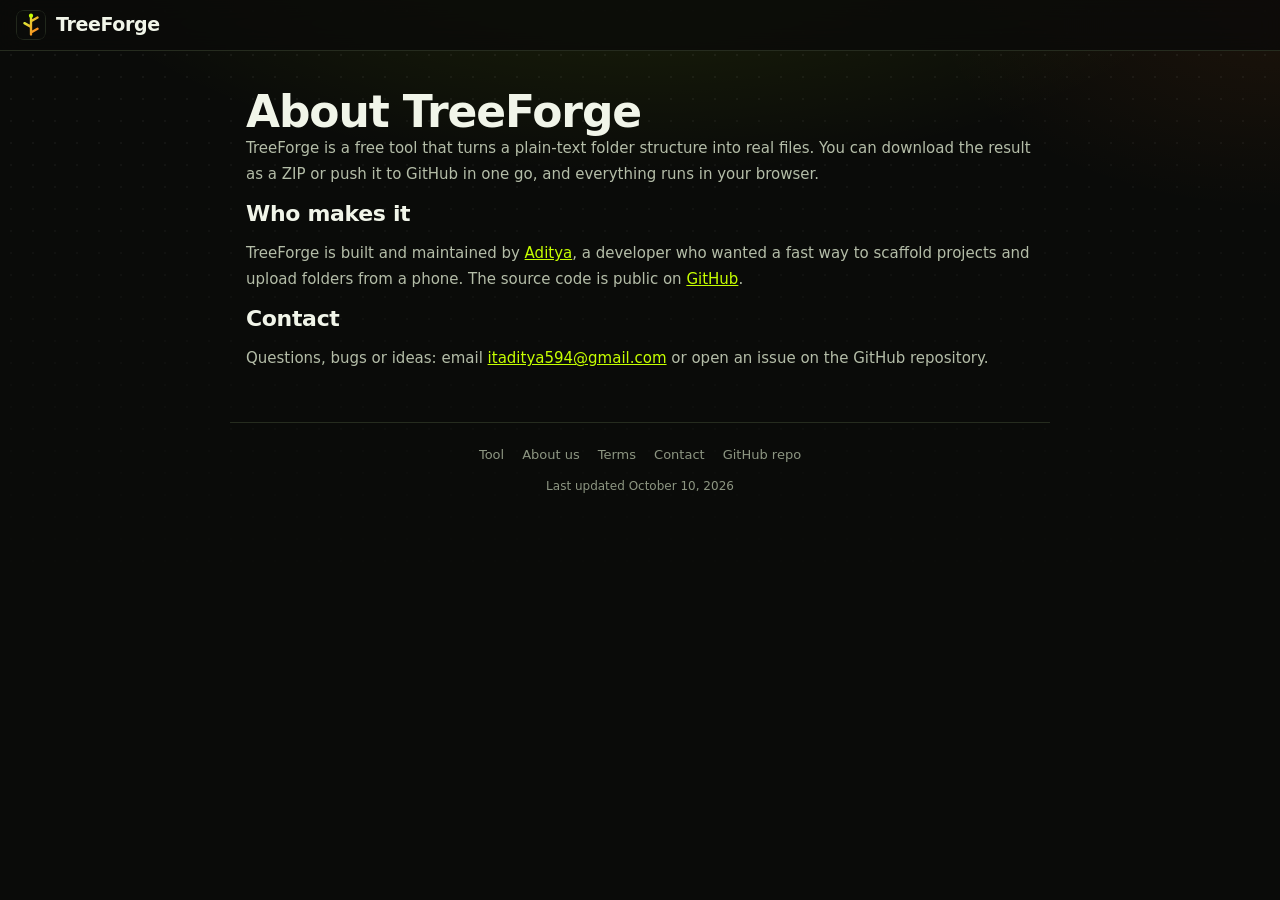
==== about.html @ f200fd39 "Add TreeForge via TreeForge" ====
<!DOCTYPE html>
<html lang="en">
<head>
  <meta charset="UTF-8">
  <meta name="viewport" content="width=device-width, initial-scale=1">
  <title>About — TreeForge</title>
  <meta name="description" content="TreeForge is a free, browser-based tool built and maintained by Aditya. Learn what it does, who makes it and how to get in touch.">
  <link rel="canonical" href="https://treefore.vercel.app/about.html">
  <meta name="robots" content="index,follow">
  <meta name="theme-color" content="#0a0b09">
  <link rel="icon" href="assets/favicon.svg" type="image/svg+xml">
  <link rel="stylesheet" href="css/style.css">
</head>
<body>
<a class="skip" href="#main">Skip to content</a>
<header class="top"><a class="brand" href="./"><img src="assets/favicon.svg" alt="" width="30" height="30"><b>TreeForge</b></a></header>
<main id="main"><section class="info">
<article>
<h1>About TreeForge</h1>
<p>TreeForge is a free tool that turns a plain-text folder structure into real files. You can download the result as a ZIP or push it to GitHub in one go, and everything runs in your browser.</p>
<h2>Who makes it</h2>
<p>TreeForge is built and maintained by <a href="https://github.com/aditya446321/Treefore" rel="author noopener" target="_blank">Aditya</a>, a developer who wanted a fast way to scaffold projects and upload folders from a phone. The source code is public on <a href="https://github.com/aditya446321/Treefore" target="_blank" rel="noopener">GitHub</a>.</p>
<h2>Contact</h2>
<p>Questions, bugs or ideas: email <a href="mailto:itaditya594@gmail.com">itaditya594@gmail.com</a> or open an issue on the GitHub repository.</p>
</article>
</section></main>
<footer class="foot"><nav aria-label="Site"><a href="./">Tool</a><a href="about.html">About us</a><a href="terms.html">Terms</a><a href="mailto:itaditya594@gmail.com">Contact</a><a href="https://github.com/aditya446321/Treefore" target="_blank" rel="noopener">GitHub repo</a></nav><p>Last updated <time datetime="2026-10-10">October 10, 2026</time></p></footer>
</body>
</html>
---- css/style.css ----
:root{--bg:#0a0b09;--card:#11140e;--card2:#171b13;--line:#262c1f;--text:#f1f5e9;--mut:#8d9682;--acc:#c6ff00;--acc2:#ff7a1a;--bad:#ff6b6b;--warn:#f5b942;
  --c-code:#c6ff00;--c-web:#ff7a1a;--c-data:#5ee0ff;--c-media:#d58bff;--c-other:#8d9682;
  --mono:ui-monospace,SFMono-Regular,Menlo,Consolas,"Liberation Mono",monospace;--sans:system-ui,-apple-system,"Segoe UI",Roboto,sans-serif}
*{box-sizing:border-box}html{-webkit-text-size-adjust:100%;scroll-behavior:smooth}
body{margin:0;color:var(--text);font:15px/1.55 var(--sans);min-height:100vh;
  background:radial-gradient(900px 420px at 50% -120px,rgba(198,255,0,.13),transparent 70%),radial-gradient(500px 300px at 100% 0,rgba(255,122,26,.08),transparent 70%),var(--bg)}
body::before{content:"";position:fixed;inset:0;pointer-events:none;background-image:radial-gradient(rgba(255,255,255,.055) 1px,transparent 1px);background-size:22px 22px;mask-image:linear-gradient(#000,transparent 70%);-webkit-mask-image:linear-gradient(#000,transparent 70%)}
.mono,code{font-family:var(--mono)}code{background:#0a0b09;border:1px solid var(--line);border-radius:5px;padding:0 5px;font-size:.85em}
a{color:var(--acc)}
.top{position:sticky;top:0;z-index:5;display:flex;justify-content:space-between;align-items:center;padding:10px 16px;background:rgba(10,11,9,.8);backdrop-filter:blur(12px);border-bottom:1px solid var(--line)}
.brand{display:flex;align-items:center;gap:10px;font-size:19px;letter-spacing:-.02em;color:var(--text);text-decoration:none}.brand img{border-radius:8px}
.hero{position:relative;max-width:1200px;margin:0 auto;padding:40px 16px 8px;display:grid;gap:28px;align-items:center}
@media(min-width:900px){.hero{grid-template-columns:1.1fr .9fr;padding-top:56px}}
.badge{display:inline-flex;align-items:center;gap:8px;margin:0 0 16px;font:600 12px var(--sans);color:var(--text);border:1px solid var(--line);background:rgba(17,20,14,.8);padding:6px 12px;border-radius:99px}
.badge i{width:7px;height:7px;border-radius:50%;background:var(--acc);box-shadow:0 0 0 0 rgba(198,255,0,.6);animation:ping 2s infinite}@keyframes ping{to{box-shadow:0 0 0 9px rgba(198,255,0,0)}}
h1{margin:0;font-size:clamp(28px,4.6vw,44px);line-height:1.12;letter-spacing:-.025em;font-weight:700;color:var(--text)}
.sub{max-width:46ch;color:var(--mut);font-size:clamp(15px,2vw,17px);line-height:1.6;margin:14px 0 22px}
.cta{display:flex;gap:10px;flex-wrap:wrap}.cta .btn{min-height:50px;padding:12px 22px;font-size:15px}
.autos{list-style:none;margin:22px 0 0;padding:0;display:grid;grid-template-columns:1fr 1fr;gap:8px 18px;max-width:460px;color:var(--mut);font-size:13px}
.autos li::before{content:"✓";color:var(--acc);font-weight:800;margin-right:8px}
.forge{position:relative;border:1px solid var(--line);border-radius:22px;padding:22px;background:linear-gradient(160deg,rgba(23,27,19,.9),rgba(10,11,9,.95));box-shadow:0 40px 80px -40px rgba(198,255,0,.25),0 1px 0 rgba(255,255,255,.05) inset;overflow:hidden}
.forge::before{content:"";position:absolute;inset:-40% -20% auto auto;width:320px;height:320px;background:radial-gradient(circle,rgba(255,122,26,.18),transparent 65%)}
.ft{position:relative;margin:0;font:15px/1.7 var(--mono);color:var(--text)}
.ft span{display:block;animation:typ .45s both;animation-delay:calc(var(--i)*.22s + .2s)}@keyframes typ{from{opacity:0;transform:translateX(-8px)}}
.ft b{font-weight:500}.ft .o{color:var(--acc2)}.ft .l{color:var(--acc)}.ft .c{color:var(--c-data)}
.belt{position:relative;height:46px;margin:6px 0;display:flex;justify-content:center;gap:34px}
.belt::before{content:"";position:absolute;left:50%;top:0;bottom:0;border-left:2px dashed var(--line)}
.belt i{position:relative;width:8px;height:8px;border-radius:50%;background:var(--acc);box-shadow:0 0 12px var(--acc);margin-left:-4px;animation:drop 1.8s linear infinite;animation-delay:calc(var(--n,0)*.6s)}
.belt i:nth-child(2){--n:1}.belt i:nth-child(3){--n:2}
.belt{flex-direction:column;align-items:center;gap:0}.belt i{position:absolute;top:0;left:50%}
@keyframes drop{from{transform:translateY(0);opacity:1}to{transform:translateY(42px);opacity:0}}
.outs{display:grid;grid-template-columns:1fr 1fr;gap:10px}
.out{display:flex;align-items:center;gap:8px;border:1px solid var(--line);background:var(--bg);border-radius:12px;padding:10px 12px;font:600 12.5px var(--mono);animation:typ .5s both;animation-delay:1.7s}
.out+.out{animation-delay:2s}.out b{margin-left:auto;color:var(--acc)}.out em{width:8px;height:8px;border-radius:3px}.d1{background:var(--c-data)}.d2{background:var(--c-media)}
#dropAll{position:fixed;inset:0;z-index:40;display:grid;place-items:center;background:rgba(10,11,9,.82);backdrop-filter:blur(6px)}
#dropAll div{border:2px dashed var(--acc);border-radius:24px;padding:60px 40px;font:700 24px var(--sans);color:var(--acc);background:rgba(198,255,0,.06)}
.autonote{font-size:12px;color:var(--mut)}.autonote b{color:var(--acc);font-weight:600}
.wrap{position:relative;max-width:1200px;margin:0 auto;padding:16px;display:grid;gap:14px;grid-template-columns:minmax(0,1fr)}
@media(min-width:900px){.wrap{grid-template-columns:minmax(0,1.2fr) minmax(0,1fr);grid-template-rows:min-content 1fr;align-items:start}.input{grid-column:1;grid-row:1/span 2}.actions{grid-column:2;grid-row:1}.preview{grid-column:2;grid-row:2}}
.card{min-width:0;background:linear-gradient(180deg,rgba(23,27,19,.85),rgba(17,20,14,.92));border:1px solid var(--line);border-radius:18px;padding:18px;display:flex;flex-direction:column;gap:10px;box-shadow:0 1px 0 rgba(255,255,255,.04) inset,0 20px 50px -30px #000}
h2{margin:0;font-size:12px;letter-spacing:.14em;text-transform:uppercase;color:var(--mut);font-weight:700}
.head{display:flex;justify-content:space-between;align-items:center}
.lbl{font-size:12px;color:var(--mut);margin-top:4px}
.field{width:100%;background:var(--bg);color:var(--text);border:1px solid var(--line);border-radius:12px;padding:10px 12px;font-size:14px;outline:none;min-height:44px;transition:border-color .15s,box-shadow .15s}
.field:focus{border-color:var(--acc);box-shadow:0 0 0 3px rgba(198,255,0,.14)}
.tree-ta{min-height:320px;resize:vertical;line-height:1.5;font-size:13px;white-space:pre;overflow:auto}
.row{display:flex;gap:10px;flex-wrap:wrap;align-items:center}.row.center{justify-content:center}
.chk{display:flex;gap:8px;align-items:center;font-size:13px;cursor:pointer}.chk input{accent-color:var(--acc);width:16px;height:16px}
.btn{border:1px solid var(--line);background:var(--card2);color:var(--text);border-radius:12px;padding:10px 16px;font:600 14px var(--sans);cursor:pointer;min-height:44px;transition:transform .12s,border-color .15s,box-shadow .15s}
.btn:hover:not(:disabled){border-color:#41492f;transform:translateY(-1px)}.btn:disabled{opacity:.4;cursor:not-allowed}
.btn.primary{background:linear-gradient(180deg,#d6ff3d,var(--acc));color:#121800;border-color:var(--acc);box-shadow:0 8px 24px -10px rgba(198,255,0,.6)}
.btn.big{width:100%;min-height:50px;font-size:15px}.btn.sm{min-height:34px;padding:6px 12px}
.btn.ghost{background:transparent}.btn.danger{color:var(--bad);border-color:rgba(255,107,107,.4);background:transparent}
.tabs{display:flex;gap:4px;background:var(--bg);border:1px solid var(--line);border-radius:99px;padding:4px}
.tab{flex:1;border:0;background:transparent;color:var(--mut);padding:9px;border-radius:99px;font:600 13px var(--sans);cursor:pointer;transition:.15s}
.tab.on{background:var(--text);color:#0a0b09}
/* upload */
.drop{position:relative;border-radius:16px;padding:30px 18px;text-align:center;display:grid;gap:8px;justify-items:center;overflow:hidden;background:rgba(10,11,9,.6);isolation:isolate}
.drop::before{content:"";position:absolute;inset:0;border-radius:16px;padding:2px;background:repeating-linear-gradient(135deg,var(--acc) 0 10px,transparent 10px 20px);background-size:200% 200%;animation:march 6s linear infinite;opacity:.45;-webkit-mask:linear-gradient(#000 0 0) content-box,linear-gradient(#000 0 0);-webkit-mask-composite:xor;mask-composite:exclude;z-index:-1}
@keyframes march{to{background-position:100% 100%}}
.drop::after{content:"";position:absolute;inset:0;background:radial-gradient(260px 160px at 50% 0,rgba(198,255,0,.1),transparent);z-index:-1;opacity:.7}
.dz-icon{color:var(--acc);animation:float 3s ease-in-out infinite}@keyframes float{50%{transform:translateY(-6px)}}
.dz-title{margin:0;font-size:18px;font-weight:700}.dz-sub{margin:0 0 6px;color:var(--mut);font-size:13px}.drop small{color:var(--mut);max-width:44ch}
.drop.over{background:rgba(198,255,0,.09)}.drop.over::before{opacity:1}.drop.over .dz-icon{animation:none;transform:scale(1.2) translateY(-4px)}
.drop.busy::after{background:linear-gradient(100deg,transparent 30%,rgba(198,255,0,.22),transparent 70%);background-size:200% 100%;animation:scan 1s linear infinite;opacity:1}
@keyframes scan{from{background-position:200% 0}to{background-position:-100% 0}}
.upinfo{display:grid;gap:12px;margin-top:12px;animation:rise .4s ease both}@keyframes rise{from{opacity:0;transform:translateY(8px)}}
.stats{display:grid;grid-template-columns:repeat(3,1fr);gap:8px}
.stat{background:var(--bg);border:1px solid var(--line);border-radius:12px;padding:10px 12px}
.stat b{display:block;font:700 22px var(--mono);color:var(--acc);letter-spacing:-.03em}.stat span{font-size:11px;color:var(--mut);text-transform:uppercase;letter-spacing:.08em}
.mix{display:flex;height:10px;border-radius:99px;overflow:hidden;background:var(--bg);border:1px solid var(--line)}
.mix i{display:block;height:100%;transform-origin:left;animation:grow .8s cubic-bezier(.2,.8,.2,1) both}@keyframes grow{from{transform:scaleX(0)}}
.legend{display:flex;gap:8px 14px;flex-wrap:wrap;font-size:12px;color:var(--mut)}
.legend span::before,.f::before{content:"";display:inline-block;width:8px;height:8px;border-radius:3px;background:var(--cc,var(--c-other));margin-right:6px}
.cd-code{--cc:var(--c-code)}.cd-web{--cc:var(--c-web)}.cd-data{--cc:var(--c-data)}.cd-media{--cc:var(--c-media)}.cd-other{--cc:var(--c-other)}
.mix .cd-code{background:var(--c-code)}.mix .cd-web{background:var(--c-web)}.mix .cd-data{background:var(--c-data)}.mix .cd-media{background:var(--c-media)}.mix .cd-other{background:var(--c-other)}
.muted{color:var(--mut);margin:0;font-size:13px}.small,small{font-size:12px}
/* tree */
.treebox{max-height:60vh;overflow:auto;border:1px solid var(--line);border-radius:12px;padding:8px 10px;background:var(--bg);font-size:13px;min-height:160px}
.treebox details>details,.treebox details>.f{margin-left:14px;border-left:1px solid var(--line);padding-left:10px}
.treebox summary{cursor:pointer;padding:3px 0;list-style:none;color:var(--text);font-weight:600}
.treebox summary::-webkit-details-marker{display:none}
.treebox summary::before{content:"▸";color:var(--acc);display:inline-block;width:16px;transition:transform .15s}.treebox details[open]>summary::before{transform:rotate(90deg)}
.f{padding:3px 0;word-break:break-all}
.cd-code,.f[data-c=code]{--cc:var(--c-code)}.f[data-c=web]{--cc:var(--c-web)}.f[data-c=data]{--cc:var(--c-data)}.f[data-c=media]{--cc:var(--c-media)}
.treebox .empty{color:var(--mut);padding:30px 10px;text-align:center;border:0;margin:0}
.err,.ok{border-radius:12px;padding:10px 12px;font-size:13px;word-break:break-word}
.err{border:1px solid rgba(255,107,107,.4);background:rgba(255,107,107,.08);color:#ffb3b3}.ok{border:1px solid rgba(198,255,0,.35);background:rgba(198,255,0,.07)}
[hidden]{display:none!important}
dialog{background:var(--card);color:var(--text);border:1px solid var(--line);border-radius:18px;padding:18px;width:min(560px,94vw);max-height:92vh;overflow:auto;box-shadow:0 30px 80px #000}
dialog::backdrop{background:rgba(0,0,0,.72);backdrop-filter:blur(3px)}
dialog[open]{display:flex;flex-direction:column;gap:10px;animation:rise .25s ease}
.dhead{display:flex;justify-content:space-between;align-items:center;font-size:17px}
.x{background:var(--bg);border:1px solid var(--line);color:var(--text);width:34px;height:34px;border-radius:50%;cursor:pointer}
.repolist{max-height:220px;overflow:auto;border:1px solid var(--line);border-radius:12px;background:var(--bg)}
.repo{display:flex;justify-content:space-between;width:100%;text-align:left;padding:11px 12px;border:0;border-bottom:1px solid var(--line);background:transparent;color:var(--text);cursor:pointer;font:13px var(--sans)}
.repo.on{background:rgba(198,255,0,.1);color:var(--acc)}.repo small{color:var(--mut)}
.grid2{display:grid;grid-template-columns:1fr 1fr;gap:10px}
.bar{height:8px;background:var(--bg);border:1px solid var(--line);border-radius:99px;overflow:hidden}.bar i{display:block;height:100%;width:0;background:linear-gradient(90deg,var(--acc),var(--acc2));transition:width .2s}
.help{margin:0;padding-left:20px;color:var(--mut);display:grid;gap:8px}.help b{color:var(--text)}
#toasts{position:fixed;left:12px;right:12px;bottom:12px;display:grid;gap:8px;z-index:50;pointer-events:none}
@media(min-width:700px){#toasts{left:auto;width:340px}}
.toast{pointer-events:auto;background:var(--card2);border:1px solid var(--line);border-radius:12px;padding:10px 14px;font-size:14px;box-shadow:0 8px 30px rgba(0,0,0,.5);animation:rise .25s ease}
.toast.error{border-color:rgba(255,107,107,.5);color:#ffb3b3}.toast.success{border-color:rgba(198,255,0,.45)}
@media(prefers-reduced-motion:reduce){*{animation:none!important;transition:none!important}}

/* helper toolbar */
.tools{display:flex;gap:6px;overflow-x:auto;padding:2px 0 4px;scrollbar-width:none;-webkit-overflow-scrolling:touch}.tools::-webkit-scrollbar{display:none}
.tools button{flex:none;min-height:38px;padding:6px 12px;border:1px solid var(--line);background:var(--card2);color:var(--text);border-radius:10px;font:600 13px var(--sans);cursor:pointer;white-space:nowrap;transition:border-color .15s,background .15s}
.tools button[data-ins]{font-family:var(--mono);color:var(--acc)}
.tools button:hover{border-color:#41492f}.tools button:active{background:rgba(198,255,0,.12)}
.tools .sep{flex:none;width:1px;background:var(--line);margin:4px 2px}
.hint{margin:0;font-size:12px;color:var(--mut)}
.link{background:none;border:0;padding:0;color:var(--acc);font:inherit;cursor:pointer;text-decoration:underline;text-underline-offset:3px}
/* friendly checks */
.warns{display:grid;gap:6px;border:1px solid rgba(245,185,66,.35);background:rgba(245,185,66,.06);border-radius:14px;padding:10px}
.wh{display:flex;justify-content:space-between;align-items:center;gap:8px;color:var(--warn);font-size:13px}
.wi{display:grid;gap:3px;text-align:left;width:100%;border:0;border-left:3px solid var(--warn);background:rgba(10,11,9,.55);color:var(--text);border-radius:8px;padding:8px 10px;font:13px/1.4 var(--sans);cursor:pointer}
.wi small{color:var(--acc);font-size:12px}
.wi:active{background:rgba(245,185,66,.12)}
.more{font-size:12px;color:var(--mut);padding:0 4px}
/* connection pill */
.conn{display:flex;flex-wrap:wrap;align-items:center;gap:8px;font-size:13px;border:1px solid var(--line);background:var(--bg);border-radius:12px;padding:10px 12px}
.conn small{flex-basis:100%;color:var(--mut);font-size:12px}
.conn .link{margin-left:auto;color:var(--mut);font-size:12px}
.dot{width:9px;height:9px;border-radius:50%;background:#555}.dot.on{background:var(--acc);box-shadow:0 0 0 4px rgba(198,255,0,.15)}
/* push dialog */
.stack{display:flex;flex-direction:column;gap:10px}
.note{margin:0;font-size:12px;color:var(--mut)}
.pad{padding:14px}
.repo em{font-style:normal}
/* success card */
.done{display:grid;gap:12px;justify-items:center;text-align:center;padding:6px 0 2px;animation:rise .35s ease both}
.done h3{margin:0;font-size:22px;letter-spacing:-.02em}
.done .btn{width:100%;display:flex;align-items:center;justify-content:center;text-decoration:none}
.done .grid2{width:100%}
.tick{width:64px;height:64px;border-radius:50%;display:grid;place-items:center;color:#121800;background:linear-gradient(180deg,#d6ff3d,var(--acc));box-shadow:0 0 0 8px rgba(198,255,0,.12),0 12px 30px -8px rgba(198,255,0,.6);animation:pop .45s cubic-bezier(.2,1.4,.4,1) both}
@keyframes pop{from{transform:scale(.4);opacity:0}}
.repo-id{margin:-6px 0 0;color:var(--mut);font-size:13px;word-break:break-all}
.chips{display:flex;flex-wrap:wrap;gap:6px;justify-content:center}
.chips span{border:1px solid var(--line);background:var(--bg);border-radius:99px;padding:4px 11px;font-size:12px;color:var(--mut)}
.chips .auto{border-color:rgba(198,255,0,.4);color:var(--acc)}
/* guide */
.guide{display:grid;grid-template-columns:1fr 1fr;gap:10px}
.guide pre{margin:4px 0 0;background:var(--bg);border:1px solid var(--line);border-radius:10px;padding:10px;font:12px/1.5 var(--mono);overflow:auto}
.guide small{color:var(--mut)}
.help.tips{font-size:13px}
@media(max-width:480px){.guide{grid-template-columns:1fr}}

/* cleaner hero: animation only on wide screens, so the tool is one scroll away on phones */
@media(max-width:899px){.forge{display:none}.hero{padding-top:24px;gap:0}.badge{margin-bottom:12px}}
h1{text-wrap:balance}

body{font-family:ui-sans-serif,system-ui,-apple-system,"Segoe UI",Roboto,"Helvetica Neue",Arial,sans-serif;-webkit-font-smoothing:antialiased;text-rendering:optimizeLegibility}
h1{text-wrap:balance}
.topr{display:flex;align-items:center;gap:8px}
.acc{display:inline-flex;align-items:center;gap:7px;min-height:34px;max-width:150px;padding:0 12px;border:1px solid var(--line);background:transparent;color:var(--text);border-radius:99px;font:600 13px var(--sans);cursor:pointer}
.acc span{overflow:hidden;text-overflow:ellipsis;white-space:nowrap}
.acc:hover{border-color:#41492f}
.pill{display:inline-flex;align-items:center;min-height:32px;padding:0 14px;border:1px solid var(--line);background:var(--card2);color:var(--text);border-radius:99px;font:600 12.5px var(--sans);cursor:pointer;transition:border-color .15s,background .15s}
.pill:hover{border-color:#41492f;background:#1d2217}
.hint{display:flex;flex-wrap:wrap;align-items:center;gap:8px 10px}
#helpBtn{white-space:nowrap}
@media(max-width:480px){.acc span{display:none}.acc{padding:0;width:34px;justify-content:center}.hero{padding-top:32px!important}}
.hint{margin-bottom:8px}

.ft span:nth-child(1){--i:0}.ft span:nth-child(2){--i:1}.ft span:nth-child(3){--i:2}.ft span:nth-child(4){--i:3}.ft span:nth-child(5){--i:4}.ft span:nth-child(6){--i:5}
/* about section */
.info{position:relative;max-width:820px;margin:36px auto 0;padding:0 16px;display:grid;gap:30px}
.info h2{font-size:22px;letter-spacing:-.015em;text-transform:none;color:var(--text);margin:0 0 10px}
.info h3{font-size:16px;margin:18px 0 4px;color:var(--text)}
.info p,.info li{color:#b4bda8;line-height:1.7;margin:0 0 10px}
.info ol{margin:0;padding-left:22px}.info li b{color:var(--text)}
.info article{scroll-margin-top:70px}
.foot{position:relative;max-width:820px;margin:40px auto 0;padding:22px 16px 40px;border-top:1px solid var(--line);text-align:center}
.foot nav{display:flex;flex-wrap:wrap;gap:8px 18px;justify-content:center}
.foot a{color:var(--mut);font-size:13px;text-decoration:none}.foot a:hover{color:var(--acc)}
.foot p{margin:12px 0 0;color:var(--mut);font-size:12px}
.skip{position:absolute;left:-9999px;top:0;z-index:100;padding:10px 14px;background:#fff;color:#000;border-radius:0 0 8px 0}.skip:focus{left:0}
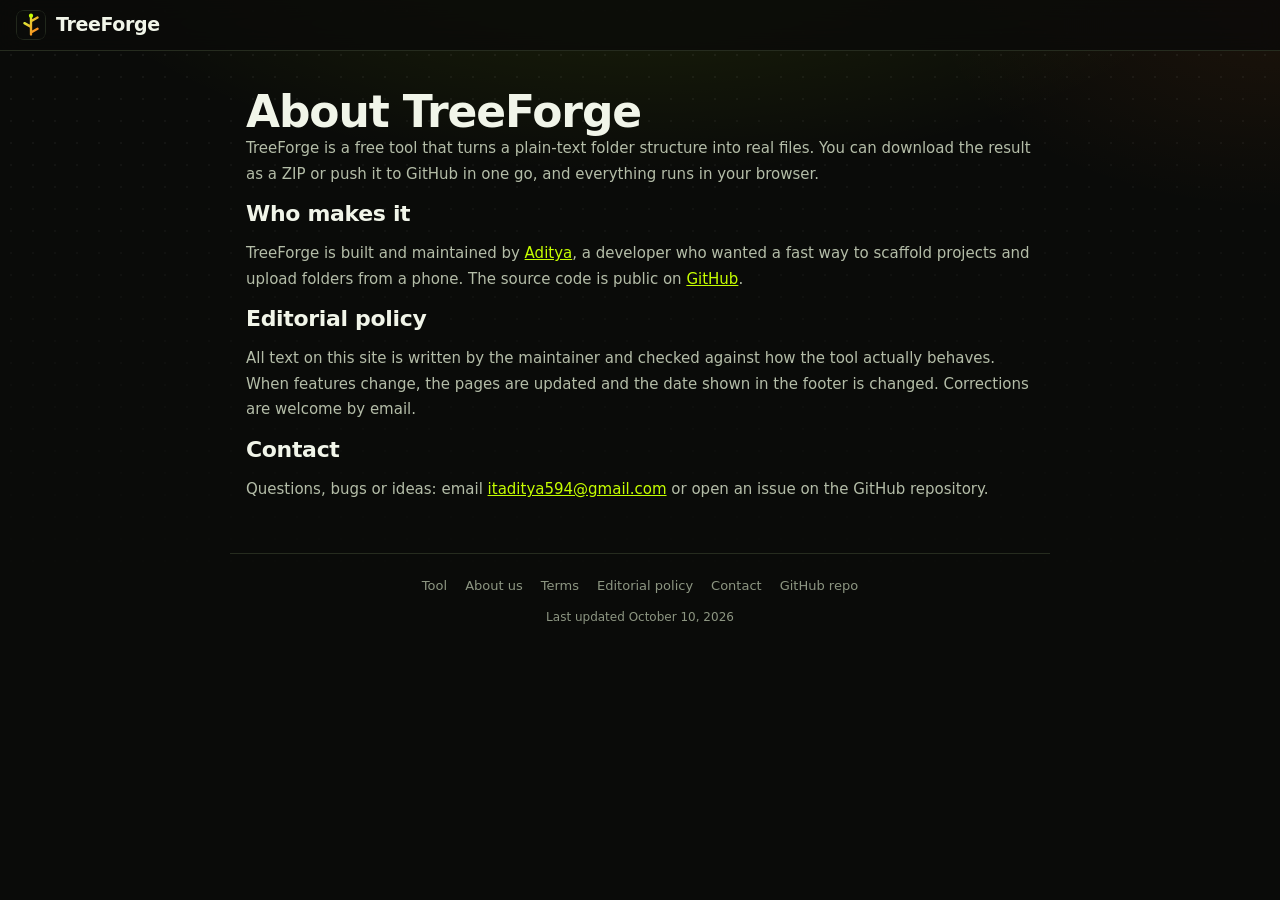
==== commit 60e5cdb8: "Add TreeForge via TreeForge" ====
--- a/about.html
+++ b/about.html
@@ -20,10 +20,12 @@
 <p>TreeForge is a free tool that turns a plain-text folder structure into real files. You can download the result as a ZIP or push it to GitHub in one go, and everything runs in your browser.</p>
 <h2>Who makes it</h2>
 <p>TreeForge is built and maintained by <a href="https://github.com/aditya446321/Treefore" rel="author noopener" target="_blank">Aditya</a>, a developer who wanted a fast way to scaffold projects and upload folders from a phone. The source code is public on <a href="https://github.com/aditya446321/Treefore" target="_blank" rel="noopener">GitHub</a>.</p>
+<h2 id="editorial">Editorial policy</h2>
+<p>All text on this site is written by the maintainer and checked against how the tool actually behaves. When features change, the pages are updated and the date shown in the footer is changed. Corrections are welcome by email.</p>
 <h2>Contact</h2>
 <p>Questions, bugs or ideas: email <a href="mailto:itaditya594@gmail.com">itaditya594@gmail.com</a> or open an issue on the GitHub repository.</p>
 </article>
 </section></main>
-<footer class="foot"><nav aria-label="Site"><a href="./">Tool</a><a href="about.html">About us</a><a href="terms.html">Terms</a><a href="mailto:itaditya594@gmail.com">Contact</a><a href="https://github.com/aditya446321/Treefore" target="_blank" rel="noopener">GitHub repo</a></nav><p>Last updated <time datetime="2026-10-10">October 10, 2026</time></p></footer>
+<footer class="foot"><nav aria-label="Site"><a href="./">Tool</a><a href="about.html">About us</a><a href="terms.html">Terms</a><a href="about.html#editorial">Editorial policy</a><a href="mailto:itaditya594@gmail.com">Contact</a><a href="https://github.com/aditya446321/Treefore" target="_blank" rel="noopener">GitHub repo</a></nav><p>Last updated <time datetime="2026-10-10">October 10, 2026</time></p></footer>
 </body>
 </html>
--- a/css/style.css
+++ b/css/style.css
@@ -177,3 +177,5 @@
 .foot a{color:var(--mut);font-size:13px;text-decoration:none}.foot a:hover{color:var(--acc)}
 .foot p{margin:12px 0 0;color:var(--mut);font-size:12px}
 .skip{position:absolute;left:-9999px;top:0;z-index:100;padding:10px 14px;background:#fff;color:#000;border-radius:0 0 8px 0}.skip:focus{left:0}
+html,body{max-width:100%;overflow-x:clip}pre,code{max-width:100%}pre{overflow-x:auto}
+.share{display:flex;flex-wrap:wrap;gap:12px;justify-content:center;font-size:14px;margin:8px 0}.share a{color:inherit}
